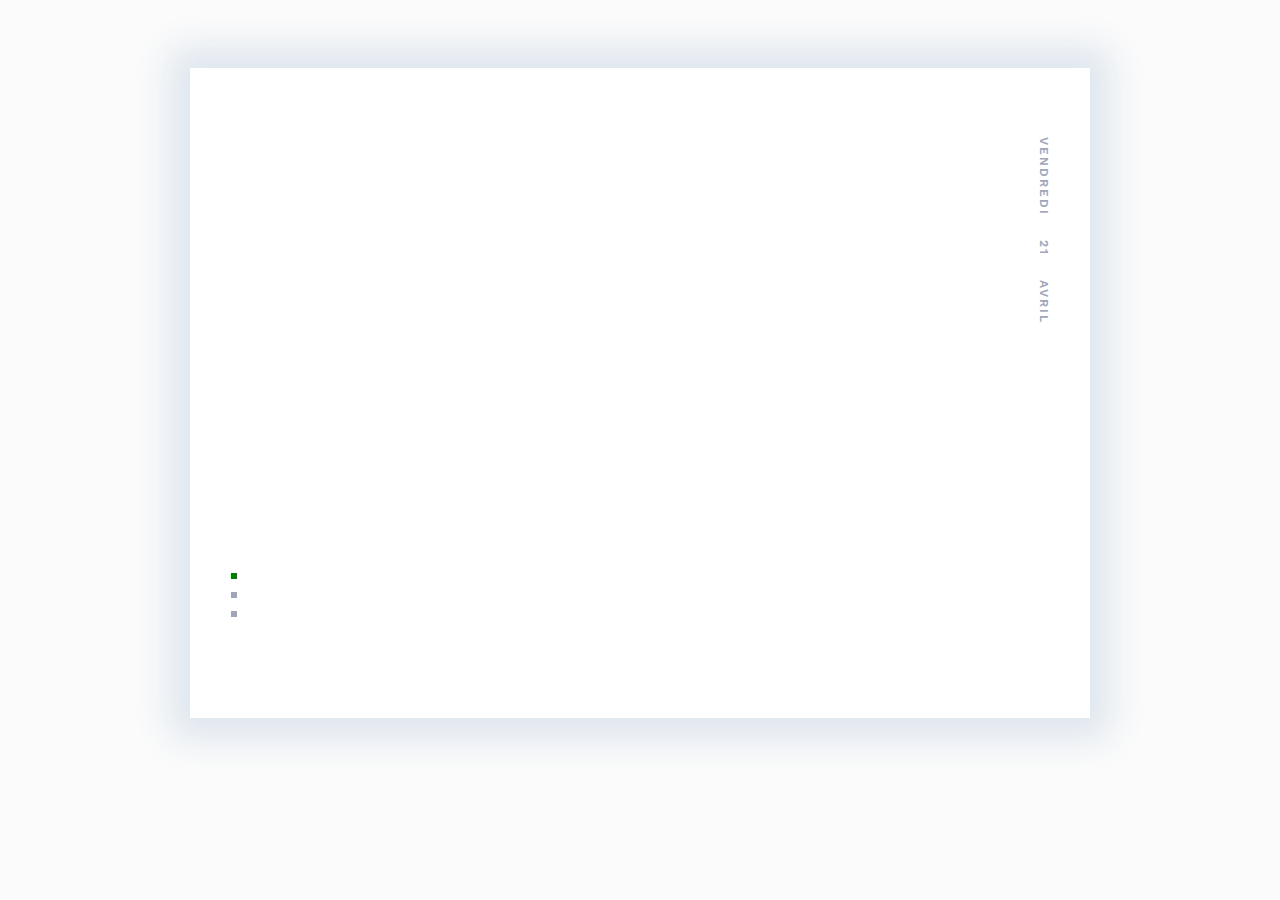
==== index.html @ b353beab "third commit" ====
<!DOCTYPE html>
<html lang="en">
  <head>
    <meta charset="UTF-8" />
    <title>OFPPT-EARTH_DAY</title>
    <link
      rel="stylesheet"
      href="https://cdnjs.cloudflare.com/ajax/libs/normalize/5.0.0/normalize.min.css"
    />
    <link rel="stylesheet" href="./style.css" />
  </head>
  <body>
    <!-- partial:index.partial.html -->
    <div class="slider-wrapper">
      <div class="slider">
        <div class="slide-navigation__squares">
          <div class="squares-wrapper">
            <div class="squares-slider">
              <span class="square"></span>
              <span class="square"></span>
              <span class="square red"></span>
              <span class="square"></span>
              <span class="square"></span>
            </div>
          </div>
        </div>
        <div class="slides-container">
          <div class="slide-wrapper">
            <div class="slide" data-order="1">
              <img src="artem-beliaikin-BpQ-ClsKeXg-unsplash.jpg" alt="" />
              <div class="slide-content">
                <h1>Séminaire</h1>
                <h2>Jour de la Terre</h2>
                <div class="slide-txt">
                  <p>
                    L'OFPPT TEMARA ORGANISE UN SEMINAIRE POUR CELEBRER LA
                    JOURNEE DE LA TERRE, SI VOUS ETES INTERESSES A PARTICIPER A
                    L'EVENEMENT, VEUILLEZ SAISIR VOTRE NOM COMPLET
                    <input
                      type="text"
                      id="nomComplet"
                      placeholder="Votre Nom Complet"
                    />
                    ET TELECHARGER VOTRE INVITATION.
                  </p>
                  <canvas id="canvas"></canvas>

                  <button onclick="generateImage()">
                    Téléchargez votre invitaion
                  </button>
                </div>
              </div>
            </div>
          </div>
        </div>
        <div class="slide-navigation__txt">
          <ul>
            <li><span data-order="1">Vendredi</span></li>
            <li><span data-order="2">21</span></li>
            <li><span data-order="3">Avril</span></li>
          </ul>
        </div>
      </div>
    </div>
    <!-- partial -->
    <script src="https://cdnjs.cloudflare.com/ajax/libs/jquery/3.1.0/jquery.min.js"></script>
    <script src="https://cdnjs.cloudflare.com/ajax/libs/gsap/1.19.0/TweenMax.min.js"></script>
    <script src="./script.js"></script>
    <script>
      function generateImage() {
        // Load the image
        var img = new Image();
        img.onload = function () {
          // Create a canvas element
          var canvas = document.getElementById("canvas");
          canvas.width = img.width;
          canvas.height = img.height;

          // Draw the image on the canvas
          var ctx = canvas.getContext("2d");
          ctx.drawImage(img, 0, 0);

          // Draw the text on the canvas
          var text = document.getElementById("nomComplet").value;
          ctx.font = "150px Arial";
          ctx.fillStyle = "white";
          ctx.fillText(text, 150, 300);

          // Convert the canvas to an image and download it
          var link = document.createElement("a");
          link.href = canvas.toDataURL("image/png");
          link.download =
            "invitation" + document.getElementById("nomComplet").value + ".png";
          document.body.appendChild(link);
          link.click();
          document.body.removeChild(link);
        };
        img.src = "invite.jpg";
      }
    </script>
  </body>
</html>
---- style.css ----
@import url(https://fonts.googleapis.com/css?family=Work+Sans:400,900,800,500,700,600);
*, *::after, *::before {
  box-sizing: border-box;
}

html, body {
  font-size: 6px;
  background: #fbfbfb;
  padding: 40px 20px;
  font-family: "Work Sans", sans-serif;
  -webkit-font-smoothing: antialiased;
  -moz-osx-font-smoothing: grayscale;
}
@media (min-width: 860px) {
  html, body {
    font-size: 8px;
    padding: 30px 50px;
  }
}
@media (min-width: 1200px) {
  html, body {
    font-size: 10px;
  }
}

.slider-wrapper {
  position: relative;
  max-width: 90rem;
  min-width: 480px;
  background: #fff;
  margin: 0 auto;
  overflow: hidden;
  box-shadow: 0 0 35px 20px #DDE5EE;
}
.slider-wrapper .slider {
  position: relative;
  height: 65rem;
  padding: 5rem 0;
}
.slider-wrapper .slider::after {
  content: "";
  display: table;
  clear: both;
}
.slider-wrapper .slider .slide-wrapper {
  position: relative;
  display: block;
  width: 100%;
  height: 100%;
}
.slider-wrapper .slide-navigation__squares, .slider-wrapper .slide-navigation__txt {
  width: 10%;
  position: relative;
  float: left;
  overflow: hidden;
}
.slider-wrapper .slide-navigation__squares::after, .slider-wrapper .slide-navigation__txt::after {
  content: "";
  display: table;
  clear: both;
}
.slider-wrapper .slide-navigation__txt {
  display: block;
  height: 100%;
}
.slider-wrapper .slide-navigation__txt::after {
  content: "";
  display: table;
  clear: both;
}
.slider-wrapper .slide-navigation__txt ul {
  margin: 0;
  list-style: none;
  padding: 0;
  position: absolute;
  display: table-cell;
  width: 30rem;
  transform: rotate(90deg);
  transform-origin: 0;
  margin-left: calc(50% - 0.14rem);
}
.slider-wrapper .slide-navigation__txt ul::after {
  content: "";
  display: table;
  clear: both;
}
.slider-wrapper .slide-navigation__txt li {
  text-transform: uppercase;
  letter-spacing: 0.2rem;
  margin: 0 1.2rem;
  position: relative;
  float: left;
  font-size: 1.2rem;
  font-weight: 600;
  color: #A1A5B8;
}
.slider-wrapper .slide-navigation__txt li span {
  cursor: pointer;
  transition: all 0.5s ease;
  display: block;
}
.slider-wrapper .slide-navigation__txt li span.active {
  transform: scale(1.1, 1.1);
  color: green;
}
.slider-wrapper .slide-navigation__squares {
  display: block;
  height: 100%;
}
.slider-wrapper .slide-navigation__squares .squares-wrapper {
  position: absolute;
  margin-left: calc(50% - 0.4rem);
  bottom: 5rem;
  height: 4.6rem;
  overflow: hidden;
}
.slider-wrapper .slide-navigation__squares .squares-slider {
  position: relative;
  display: block;
  margin-top: -2.5rem;
  transform: translateY(-2.5rem);
}
.slider-wrapper .slide-navigation__squares .square {
  width: 0.6rem;
  height: 0.6rem;
  display: block;
  margin: 1.3rem 0;
  background: #A1A5B8;
}
.slider-wrapper .slide-navigation__squares .square.red {
  background: green;
}
.slider-wrapper .slides-container {
  position: relative;
  width: 80%;
  float: left;
  height: 100%;
}
.slider-wrapper .slide {
  position: absolute;
  display: block;
  width: 100%;
  height: 100%;
  opacity: 0;
  visibility: hidden;
  overflow: hidden;
  z-index: 1;
}
.slider-wrapper .slide img {
  max-width: 100%;
  display: block;
  height: 100%;
  -o-object-fit: cover;
     object-fit: cover;
}
.slider-wrapper .slide .slide-content {
  position: absolute;
  width: 100%;
  height: 100%;
  top: 0;
  left: 0;
  padding: 5rem 5.8rem;
  overflow: hidden;
}
.slider-wrapper .slide .slide-content h1 {
  text-transform: uppercase;
  color: white;
  font-weight: 900;
  font-size: 10rem;
  text-align: center;
  margin: 0;
  opacity: 0.6;
  position: relative;
}
.slider-wrapper .slide .slide-content h2 {
  color: green;
  font-size: 4.8rem;
  max-width: 80%;
  margin: 0;
  margin-top: -6rem;
  font-weight: 900;
  line-height: 1;
  position: relative;
}
.slider-wrapper .slide .slide-txt {
  position: relative;
  display: block;
  width: 100;
  margin-top: 6rem;
}
.slider-wrapper .slide .slide-txt::after {
  content: "";
  display: table;
  clear: both;
}
.slider-wrapper .slide .slide-txt p {
  margin: 0;
  font-weight: 800;
  max-width: 45%;
  color: #000;
  font-size: 1.4rem;
  line-height: 1.4;
  float: left;
  position: relative;
  top: 110px;
  left: 210px;
}

.slider-wrapper .slide .slide-txt button {
  display: block;
  float: right;
  width: 22rem;
  text-align: center;
  background: transparent;
  background-color: transparent;
  border: 0.28rem solid green;
  text-transform: uppercase;
  padding: 0.8rem 0.5rem;
  font-size: 1.5rem;
  color: green;
  font-weight: 600;
  letter-spacing: 0.2rem;
  outline: none;
  overflow: hidden;
  position: relative;
  top: 270px;
}
.slider-wrapper .slide .slide-txt button:hover {
  border: 0.28rem solid #fff;
  background-color: green;
  color: #fff;
  cursor: pointer;
  transform: scale(1.2,1.1);
  border-radius: 10px;
}
input{
  border-radius: 4px;
}
input:focus{
  outline: 2px solid lightseagreen;
  border: none;
}

@media (min-width: 576px) { 
  .slider-wrapper .slide .slide-txt p {
    position: relative;
    top: 110px;
    left: 210px;
  }
  
  .slider-wrapper .slide .slide-txt button {
    position: relative;
    top: 270px;
  }
}

/* // Medium devices (tablets, 768px and up) */
@media (min-width: 768px) { 

 }

/* // Large devices (desktops, 992px and up) */
@media (min-width: 992px) { 

 }

/* // X-Large devices (large desktops, 1200px and up) */
@media (min-width: 1200px) { 

 } 

/* /* // XX-Large devices (larger desktops, 1400px and up) */
@media (min-width: 1400px) { 
  .main-title{
      color: red;
  }
}

#canvas{
  display:none;
}
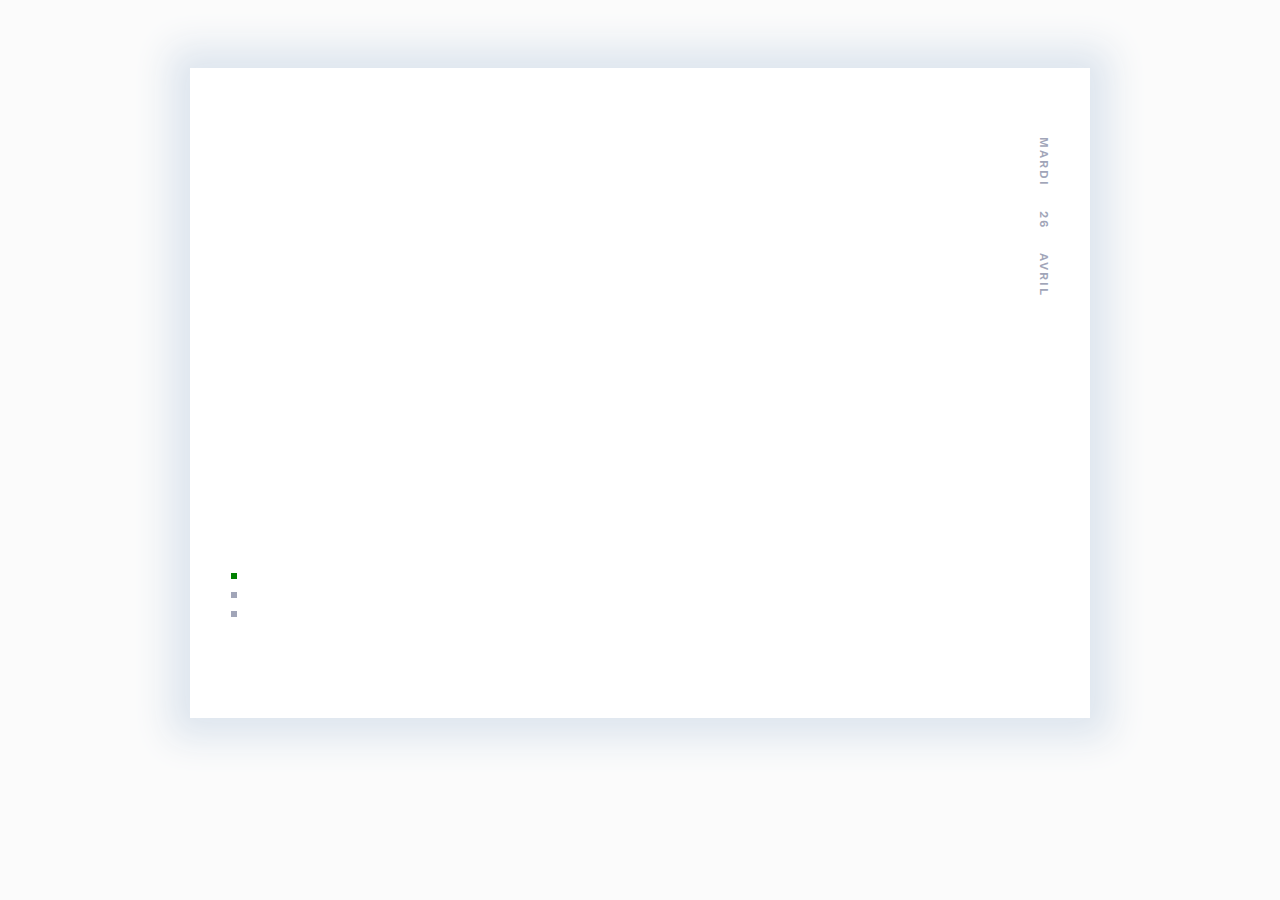
==== commit 700e8cd0: "fourth commit" ====
--- a/index.html
+++ b/index.html
@@ -55,8 +55,8 @@
         </div>
         <div class="slide-navigation__txt">
           <ul>
-            <li><span data-order="1">Vendredi</span></li>
-            <li><span data-order="2">21</span></li>
+            <li><span data-order="1">Mardi</span></li>
+            <li><span data-order="2">26</span></li>
             <li><span data-order="3">Avril</span></li>
           </ul>
         </div>
@@ -82,9 +82,9 @@
 
           // Draw the text on the canvas
           var text = document.getElementById("nomComplet").value;
-          ctx.font = "150px Arial";
-          ctx.fillStyle = "white";
-          ctx.fillText(text, 150, 300);
+          ctx.font = "43px bolder Consolas";
+          ctx.fillStyle = "black";
+          ctx.fillText(text, 20, 370);
 
           // Convert the canvas to an image and download it
           var link = document.createElement("a");
--- a/style.css
+++ b/style.css
@@ -27,6 +27,7 @@
   position: relative;
   max-width: 90rem;
   min-width: 480px;
+  height:100%;
   background: #fff;
   margin: 0 auto;
   overflow: hidden;
@@ -184,6 +185,8 @@
 }
 .slider-wrapper .slide .slide-txt {
   position: relative;
+  top: 25%;
+  left: 35%;
   display: block;
   width: 100;
   margin-top: 6rem;
@@ -196,19 +199,15 @@
 .slider-wrapper .slide .slide-txt p {
   margin: 0;
   font-weight: 800;
-  max-width: 45%;
+  max-width: 65%;
   color: #000;
   font-size: 1.4rem;
   line-height: 1.4;
-  float: left;
-  position: relative;
-  top: 110px;
-  left: 210px;
+  
 }
 
 .slider-wrapper .slide .slide-txt button {
   display: block;
-  float: right;
   width: 22rem;
   text-align: center;
   background: transparent;
@@ -222,8 +221,7 @@
   letter-spacing: 0.2rem;
   outline: none;
   overflow: hidden;
-  position: relative;
-  top: 270px;
+  
 }
 .slider-wrapper .slide .slide-txt button:hover {
   border: 0.28rem solid #fff;
@@ -241,24 +239,22 @@
   border: none;
 }
 
-@media (min-width: 576px) { 
-  .slider-wrapper .slide .slide-txt p {
-    position: relative;
-    top: 110px;
-    left: 210px;
+@media (max-width: 576px) { 
+  body{
+    height:100vh !important;
   }
   
-  .slider-wrapper .slide .slide-txt button {
-    position: relative;
-    top: 270px;
-  }
+
 }
 
 /* // Medium devices (tablets, 768px and up) */
-@media (min-width: 768px) { 
-
- }
-
+@media (max-width: 768px) { 
+  .slider-wrapper .slide .slide-txt {
+    top:25% ;
+    left:25%;
+  }
+
+}
 /* // Large devices (desktops, 992px and up) */
 @media (min-width: 992px) { 
 
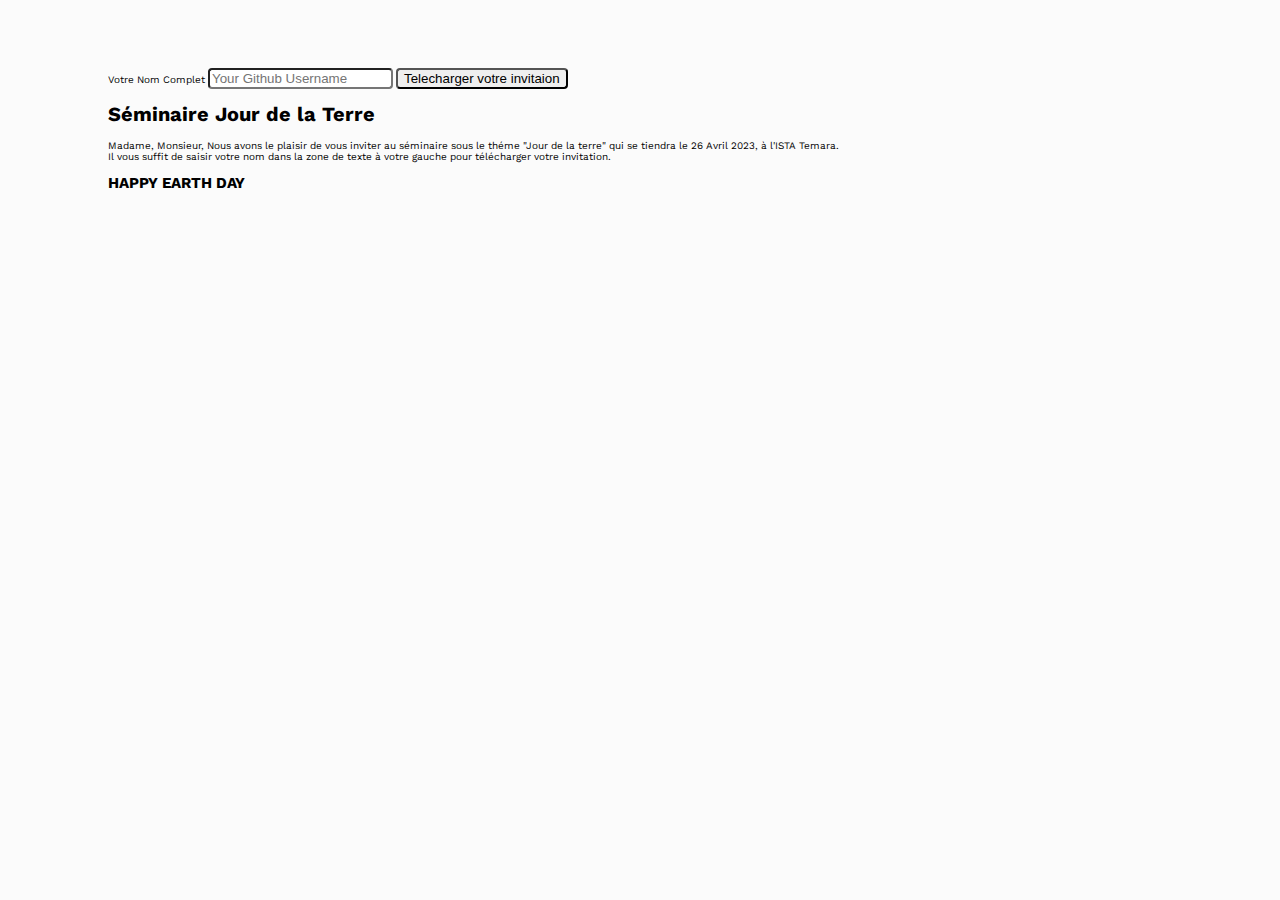
==== commit 79e18735: "sixth commit" ====
--- a/index.html
+++ b/index.html
@@ -1,102 +1,57 @@
 <!DOCTYPE html>
 <html lang="en">
-  <head>
-    <meta charset="UTF-8" />
-    <title>OFPPT-EARTH_DAY</title>
-    <link
-      rel="stylesheet"
-      href="https://cdnjs.cloudflare.com/ajax/libs/normalize/5.0.0/normalize.min.css"
-    />
-    <link rel="stylesheet" href="./style.css" />
-  </head>
-  <body>
-    <!-- partial:index.partial.html -->
-    <div class="slider-wrapper">
-      <div class="slider">
-        <div class="slide-navigation__squares">
-          <div class="squares-wrapper">
-            <div class="squares-slider">
-              <span class="square"></span>
-              <span class="square"></span>
-              <span class="square red"></span>
-              <span class="square"></span>
-              <span class="square"></span>
-            </div>
-          </div>
+<head>
+    <meta charset="UTF-8">
+    <meta http-equiv="X-UA-Compatible" content="IE=edge">
+    <meta name="viewport" content="width=device-width, initial-scale=1.0">
+    <title>Document</title>
+    <link rel="stylesheet" href="style.css">
+</head>
+<body>
+    <section class="form-container">
+        <form action="" method="get" class="form">
+            <label for="username">Votre Nom Complet</label>
+            <input type="text" name="username" id="username" class="username-bar" required
+                placeholder="Your Github Username">
+            <input type="button" onclick="generateImage()" value="Telecharger votre invitaion" class="submit-btn">
+        </form>
+        <div class="sidebar">
+            <h1>Séminaire Jour de la Terre</h1>
+            <p>Madame, Monsieur, Nous avons le plaisir de vous inviter au séminaire sous le théme "Jour de la terre" qui se tiendra le 26 Avril 2023, à l'ISTA Temara. <br>Il vous suffit de saisir votre nom dans la zone de texte à votre gauche pour télécharger votre invitation.</p>
+            <h2>HAPPY EARTH DAY </h2>
         </div>
-        <div class="slides-container">
-          <div class="slide-wrapper">
-            <div class="slide" data-order="1">
-              <img src="artem-beliaikin-BpQ-ClsKeXg-unsplash.jpg" alt="" />
-              <div class="slide-content">
-                <h1>Séminaire</h1>
-                <h2>Jour de la Terre</h2>
-                <div class="slide-txt">
-                  <p>
-                    L'OFPPT TEMARA ORGANISE UN SEMINAIRE POUR CELEBRER LA
-                    JOURNEE DE LA TERRE, SI VOUS ETES INTERESSES A PARTICIPER A
-                    L'EVENEMENT, VEUILLEZ SAISIR VOTRE NOM COMPLET
-                    <input
-                      type="text"
-                      id="nomComplet"
-                      placeholder="Votre Nom Complet"
-                    />
-                    ET TELECHARGER VOTRE INVITATION.
-                  </p>
-                  <canvas id="canvas"></canvas>
-
-                  <button onclick="generateImage()">
-                    Téléchargez votre invitaion
-                  </button>
-                </div>
-              </div>
-            </div>
-          </div>
-        </div>
-        <div class="slide-navigation__txt">
-          <ul>
-            <li><span data-order="1">Mardi</span></li>
-            <li><span data-order="2">26</span></li>
-            <li><span data-order="3">Avril</span></li>
-          </ul>
-        </div>
-      </div>
-    </div>
-    <!-- partial -->
-    <script src="https://cdnjs.cloudflare.com/ajax/libs/jquery/3.1.0/jquery.min.js"></script>
-    <script src="https://cdnjs.cloudflare.com/ajax/libs/gsap/1.19.0/TweenMax.min.js"></script>
-    <script src="./script.js"></script>
+    </section>
     <script>
-      function generateImage() {
-        // Load the image
-        var img = new Image();
-        img.onload = function () {
-          // Create a canvas element
-          var canvas = document.getElementById("canvas");
-          canvas.width = img.width;
-          canvas.height = img.height;
-
-          // Draw the image on the canvas
-          var ctx = canvas.getContext("2d");
-          ctx.drawImage(img, 0, 0);
-
-          // Draw the text on the canvas
-          var text = document.getElementById("nomComplet").value;
-          ctx.font = "43px bolder Consolas";
-          ctx.fillStyle = "black";
-          ctx.fillText(text, 20, 370);
-
-          // Convert the canvas to an image and download it
-          var link = document.createElement("a");
-          link.href = canvas.toDataURL("image/png");
-          link.download =
-            "invitation" + document.getElementById("nomComplet").value + ".png";
-          document.body.appendChild(link);
-          link.click();
-          document.body.removeChild(link);
-        };
-        img.src = "invite.jpg";
-      }
-    </script>
-  </body>
-</html>
+        function generateImage() {
+          // Load the image
+          var img = new Image();
+          img.onload = function () {
+            // Create a canvas element
+            var canvas = document.getElementById("canvas");
+            canvas.width = img.width;
+            canvas.height = img.height;
+  
+            // Draw the image on the canvas
+            var ctx = canvas.getContext("2d");
+            ctx.drawImage(img, 0, 0);
+  
+            // Draw the text on the canvas
+            var text = document.getElementById("nomComplet").value;
+            ctx.font = "43px bolder Consolas";
+            ctx.fillStyle = "black";
+            ctx.fillText(text, 20, 370);
+  
+            // Convert the canvas to an image and download it
+            var link = document.createElement("a");
+            link.href = canvas.toDataURL("image/png");
+            link.download =
+              "invitation" + document.getElementById("nomComplet").value + ".png";
+            document.body.appendChild(link);
+            link.click();
+            document.body.removeChild(link);
+          };
+          img.src = "invite.jpg";
+        }
+      </script>
+</body>
+</html>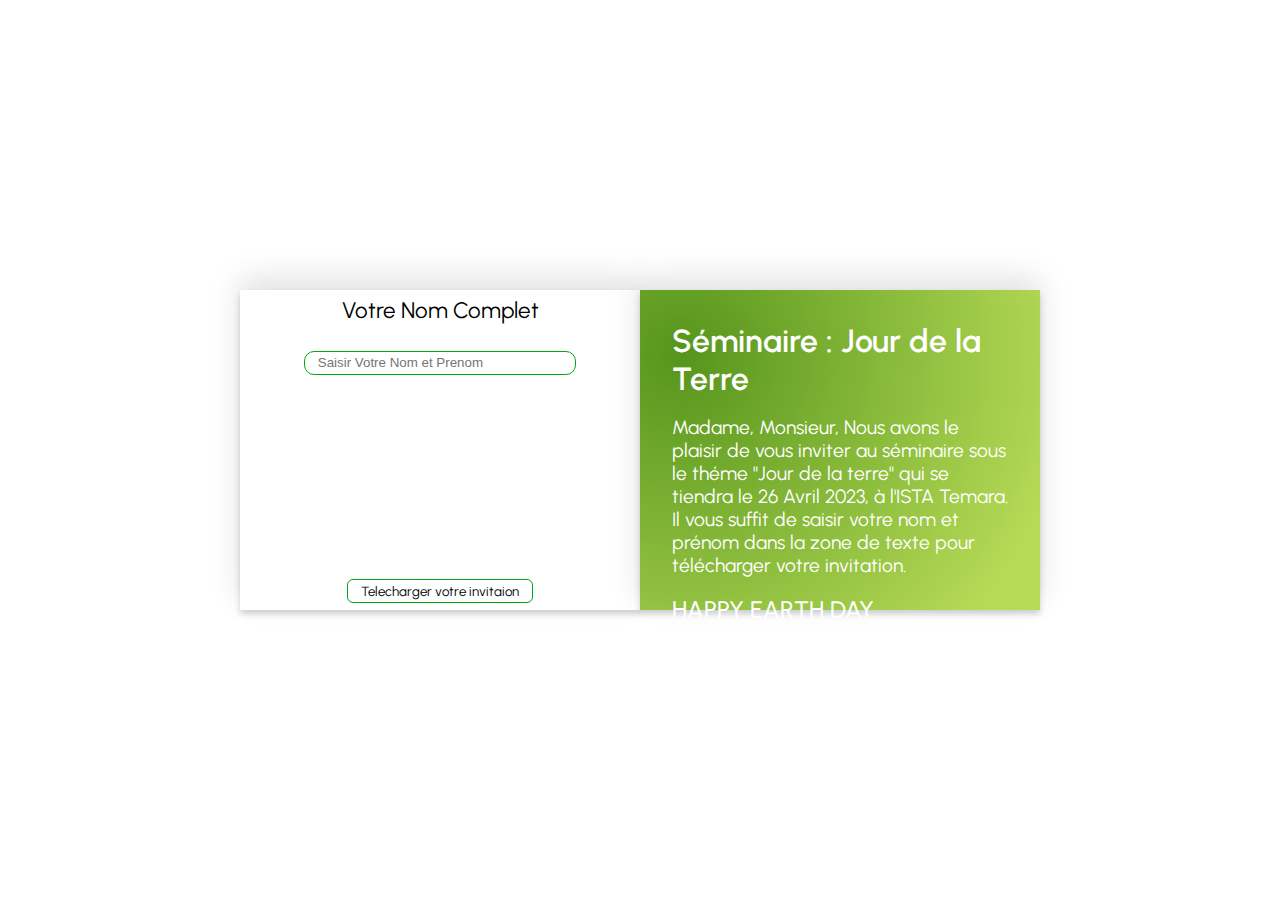
==== commit 619be982: "added last version" ====
--- a/index.html
+++ b/index.html
@@ -1,57 +1,84 @@
 <!DOCTYPE html>
 <html lang="en">
-<head>
-    <meta charset="UTF-8">
-    <meta http-equiv="X-UA-Compatible" content="IE=edge">
-    <meta name="viewport" content="width=device-width, initial-scale=1.0">
-    <title>Document</title>
-    <link rel="stylesheet" href="style.css">
-</head>
-<body>
+  <head>
+    <meta charset="UTF-8" />
+    <meta http-equiv="X-UA-Compatible" content="IE=edge" />
+    <meta name="viewport" content="width=device-width, initial-scale=1.0" />
+    <title>EARTH DAY OFPPT-TEMARA</title>
+    <link rel="stylesheet" href="style.css" />
+  </head>
+  <body>
     <section class="form-container">
-        <form action="" method="get" class="form">
-            <label for="username">Votre Nom Complet</label>
-            <input type="text" name="username" id="username" class="username-bar" required
-                placeholder="Your Github Username">
-            <input type="button" onclick="generateImage()" value="Telecharger votre invitaion" class="submit-btn">
-        </form>
-        <div class="sidebar">
-            <h1>Séminaire Jour de la Terre</h1>
-            <p>Madame, Monsieur, Nous avons le plaisir de vous inviter au séminaire sous le théme "Jour de la terre" qui se tiendra le 26 Avril 2023, à l'ISTA Temara. <br>Il vous suffit de saisir votre nom dans la zone de texte à votre gauche pour télécharger votre invitation.</p>
-            <h2>HAPPY EARTH DAY </h2>
-        </div>
+      <form class="form">
+        <label for="username">Votre Nom Complet</label>
+        <input
+          type="text"
+          name="username"
+          id="nomComplet"
+          class="username-bar"
+          required
+          placeholder="Saisir Votre Nom et Prenom"
+        />
+        <canvas id="canvas"></canvas>
+
+        <button type="button" onclick="generateImage()" class="submit-btn">
+          Telecharger votre invitaion
+        </button>
+      </form>
+      <div class="sidebar">
+        <h1>Séminaire : Jour de la Terre</h1>
+        <p>
+          Madame, Monsieur, Nous avons le plaisir de vous inviter au séminaire
+          sous le théme "Jour de la terre" qui se tiendra le 26 Avril 2023, à
+          l'ISTA Temara. <br />Il vous suffit de saisir votre nom et prénom dans
+          la zone de texte pour télécharger votre invitation.
+        </p>
+        <h2>HAPPY EARTH DAY</h2>
+      </div>
     </section>
     <script>
-        function generateImage() {
-          // Load the image
-          var img = new Image();
-          img.onload = function () {
-            // Create a canvas element
-            var canvas = document.getElementById("canvas");
-            canvas.width = img.width;
-            canvas.height = img.height;
-  
-            // Draw the image on the canvas
-            var ctx = canvas.getContext("2d");
-            ctx.drawImage(img, 0, 0);
-  
-            // Draw the text on the canvas
-            var text = document.getElementById("nomComplet").value;
-            ctx.font = "43px bolder Consolas";
+      function generateImage() {
+        // Load the image
+        var img = new Image();
+        img.onload = function () {
+          // Create a canvas element
+          var canvas = document.getElementById("canvas");
+          canvas.width = img.width;
+          canvas.height = img.height;
+
+          // Draw the image on the canvas
+          var ctx = canvas.getContext("2d");
+          ctx.drawImage(img, 0, 0);
+
+          // Draw the text on the canvas
+          var text = document.getElementById("nomComplet").value;
+          alert(text.length)
+          if (text.length < 13) {
+            ctx.font = "40px bolder Consolas";
             ctx.fillStyle = "black";
-            ctx.fillText(text, 20, 370);
-  
-            // Convert the canvas to an image and download it
-            var link = document.createElement("a");
-            link.href = canvas.toDataURL("image/png");
-            link.download =
-              "invitation" + document.getElementById("nomComplet").value + ".png";
-            document.body.appendChild(link);
-            link.click();
-            document.body.removeChild(link);
-          };
-          img.src = "invite.jpg";
-        }
-      </script>
-</body>
-</html>+            ctx.fillText(text, 40, 370);
+          } else if (text.length > 17 && text.length < 25) {
+            ctx.font = "32px bolder Consolas";
+            ctx.fillStyle = "black";
+            ctx.fillText(text, 10, 370);
+          } else {
+            ctx.font = "26px bolder Consolas";
+            ctx.fillStyle = "black";
+            ctx.fillText(text, 10, 370);
+            
+          }
+
+          // Convert the canvas to an image and download it
+          var link = document.createElement("a");
+          link.href = canvas.toDataURL("image/png");
+          link.download =
+            "invitation" + document.getElementById("nomComplet").value + ".png";
+          document.body.appendChild(link);
+          link.click();
+          document.body.removeChild(link);
+        };
+        img.src = "invite.jpg";
+      }
+    </script>
+  </body>
+</html>
--- a/style.css
+++ b/style.css
@@ -1,277 +1,114 @@
-@import url(https://fonts.googleapis.com/css?family=Work+Sans:400,900,800,500,700,600);
-*, *::after, *::before {
+@import url("https://fonts.googleapis.com/css2?family=Urbanist:wght@400;500;600&display=swap");
+h1 {
+  font-family: "Urbanist";
+  font-weight: 600;
+  color: #ffffff;
+}
+
+h2 {
+  font-family: "Urbanist";
+  font-weight: 500;
+  color: #ffffff;
+}
+
+label {
+  font-family: "Urbanist";
+  font-size: 1.4rem;
+}
+
+p {
+  font-family: "Urbanist";
+  font-weight: 400;
+  font-size: 1.2rem;
+  color: #ffffff;
+}
+
+* {
+  padding: 0;
+  margin: 0;
   box-sizing: border-box;
 }
 
-html, body {
-  font-size: 6px;
-  background: #fbfbfb;
-  padding: 40px 20px;
-  font-family: "Work Sans", sans-serif;
-  -webkit-font-smoothing: antialiased;
-  -moz-osx-font-smoothing: grayscale;
-}
-@media (min-width: 860px) {
-  html, body {
-    font-size: 8px;
-    padding: 30px 50px;
-  }
-}
-@media (min-width: 1200px) {
-  html, body {
-    font-size: 10px;
-  }
+body {
+  background-image: url('6772284.jpg');
+  height: 100vh;
 }
 
-.slider-wrapper {
-  position: relative;
-  max-width: 90rem;
-  min-width: 480px;
-  height:100%;
-  background: #fff;
-  margin: 0 auto;
-  overflow: hidden;
-  box-shadow: 0 0 35px 20px #DDE5EE;
+.form-container {
+  height: 100%;
+  width: auto;
+  display: flex;
+  justify-content: center;
+  align-items: center;
 }
-.slider-wrapper .slider {
-  position: relative;
-  height: 65rem;
-  padding: 5rem 0;
+.form-container .form {
+  box-shadow: rgba(0, 0, 0, 0.12) 0px -12px 30px, rgba(0, 0, 0, 0.178) 0px 4px 6px;
+  padding: 2rem;
+  background-color: #ffffff;
+  display: flex;
+  flex-direction: column;
+  align-items: center;
+  justify-content: center;
+  gap: 3vh;
+  height: 20rem;
+  width: 25rem;
 }
-.slider-wrapper .slider::after {
-  content: "";
-  display: table;
-  clear: both;
+.form-container .form .submit-btn {
+  background-color: transparent;
+  padding: 0.2rem 0.8rem;
+  border: 1px solid #01a70f;
+  cursor: pointer;
+  font-family: "Urbanist";
+  font-weight: 400;
+  height:7vh ;
+  border-radius: 6px;
+
+
 }
-.slider-wrapper .slider .slide-wrapper {
-  position: relative;
-  display: block;
-  width: 100%;
-  height: 100%;
+.form-container .form .submit-btn:hover {
+  border: 1px dashed black;
+  background-color: #01a70f;
+  color: white;
 }
-.slider-wrapper .slide-navigation__squares, .slider-wrapper .slide-navigation__txt {
-  width: 10%;
-  position: relative;
-  float: left;
-  overflow: hidden;
+.form-container .form .submit-btn:active {
+  background-color: #01a70f;
+  color: white;
 }
-.slider-wrapper .slide-navigation__squares::after, .slider-wrapper .slide-navigation__txt::after {
-  content: "";
-  display: table;
-  clear: both;
+.form-container .form .username-bar {
+  border: 1px solid #01a70f;
+  padding: 0.2rem 0.8rem;
+  height:7vh ;
+  width: 17rem;
+  border-radius: 10px;
 }
-.slider-wrapper .slide-navigation__txt {
-  display: block;
-  height: 100%;
+.form-container .sidebar {
+  box-shadow: rgba(0, 0, 0, 0.12) 0px -12px 30px, rgba(0, 0, 0, 0.178) 0px 4px 6px;
+  padding: 2rem;
+  display: flex;
+  flex-direction: column;
+  gap: 2vh;
+  height: 20rem;
+  width: 25rem;
+  background: radial-gradient(circle at 10% 20%, rgb(85, 149, 27) 0.1%, rgb(183, 219, 87) 90%);
 }
-.slider-wrapper .slide-navigation__txt::after {
-  content: "";
-  display: table;
-  clear: both;
-}
-.slider-wrapper .slide-navigation__txt ul {
-  margin: 0;
-  list-style: none;
-  padding: 0;
-  position: absolute;
-  display: table-cell;
-  width: 30rem;
-  transform: rotate(90deg);
-  transform-origin: 0;
-  margin-left: calc(50% - 0.14rem);
-}
-.slider-wrapper .slide-navigation__txt ul::after {
-  content: "";
-  display: table;
-  clear: both;
-}
-.slider-wrapper .slide-navigation__txt li {
-  text-transform: uppercase;
-  letter-spacing: 0.2rem;
-  margin: 0 1.2rem;
-  position: relative;
-  float: left;
-  font-size: 1.2rem;
-  font-weight: 600;
-  color: #A1A5B8;
-}
-.slider-wrapper .slide-navigation__txt li span {
-  cursor: pointer;
-  transition: all 0.5s ease;
-  display: block;
-}
-.slider-wrapper .slide-navigation__txt li span.active {
-  transform: scale(1.1, 1.1);
-  color: green;
-}
-.slider-wrapper .slide-navigation__squares {
-  display: block;
-  height: 100%;
-}
-.slider-wrapper .slide-navigation__squares .squares-wrapper {
-  position: absolute;
-  margin-left: calc(50% - 0.4rem);
-  bottom: 5rem;
-  height: 4.6rem;
-  overflow: hidden;
-}
-.slider-wrapper .slide-navigation__squares .squares-slider {
-  position: relative;
-  display: block;
-  margin-top: -2.5rem;
-  transform: translateY(-2.5rem);
-}
-.slider-wrapper .slide-navigation__squares .square {
-  width: 0.6rem;
-  height: 0.6rem;
-  display: block;
-  margin: 1.3rem 0;
-  background: #A1A5B8;
-}
-.slider-wrapper .slide-navigation__squares .square.red {
-  background: green;
-}
-.slider-wrapper .slides-container {
-  position: relative;
-  width: 80%;
-  float: left;
-  height: 100%;
-}
-.slider-wrapper .slide {
-  position: absolute;
-  display: block;
-  width: 100%;
-  height: 100%;
-  opacity: 0;
-  visibility: hidden;
-  overflow: hidden;
-  z-index: 1;
-}
-.slider-wrapper .slide img {
-  max-width: 100%;
-  display: block;
-  height: 100%;
-  -o-object-fit: cover;
-     object-fit: cover;
-}
-.slider-wrapper .slide .slide-content {
-  position: absolute;
-  width: 100%;
-  height: 100%;
-  top: 0;
-  left: 0;
-  padding: 5rem 5.8rem;
-  overflow: hidden;
-}
-.slider-wrapper .slide .slide-content h1 {
-  text-transform: uppercase;
-  color: white;
-  font-weight: 900;
-  font-size: 10rem;
-  text-align: center;
-  margin: 0;
-  opacity: 0.6;
-  position: relative;
-}
-.slider-wrapper .slide .slide-content h2 {
-  color: green;
-  font-size: 4.8rem;
-  max-width: 80%;
-  margin: 0;
-  margin-top: -6rem;
-  font-weight: 900;
-  line-height: 1;
-  position: relative;
-}
-.slider-wrapper .slide .slide-txt {
-  position: relative;
-  top: 25%;
-  left: 35%;
-  display: block;
-  width: 100;
-  margin-top: 6rem;
-}
-.slider-wrapper .slide .slide-txt::after {
-  content: "";
-  display: table;
-  clear: both;
-}
-.slider-wrapper .slide .slide-txt p {
-  margin: 0;
-  font-weight: 800;
-  max-width: 65%;
-  color: #000;
-  font-size: 1.4rem;
-  line-height: 1.4;
-  
+.form-container .sidebar h2 {
+  margin-top: auto;
 }
 
-.slider-wrapper .slide .slide-txt button {
-  display: block;
-  width: 22rem;
-  text-align: center;
-  background: transparent;
-  background-color: transparent;
-  border: 0.28rem solid green;
-  text-transform: uppercase;
-  padding: 0.8rem 0.5rem;
-  font-size: 1.5rem;
-  color: green;
-  font-weight: 600;
-  letter-spacing: 0.2rem;
-  outline: none;
-  overflow: hidden;
-  
-}
-.slider-wrapper .slide .slide-txt button:hover {
-  border: 0.28rem solid #fff;
-  background-color: green;
-  color: #fff;
-  cursor: pointer;
-  transform: scale(1.2,1.1);
-  border-radius: 10px;
-}
-input{
-  border-radius: 4px;
-}
-input:focus{
-  outline: 2px solid lightseagreen;
-  border: none;
-}
-
-@media (max-width: 576px) { 
-  body{
-    height:100vh !important;
-  }
-  
-
-}
-
-/* // Medium devices (tablets, 768px and up) */
-@media (max-width: 768px) { 
-  .slider-wrapper .slide .slide-txt {
-    top:25% ;
-    left:25%;
+@media screen and (max-width: 524px) {
+  .form-container {
+    flex-direction: column;
   }
 
-}
-/* // Large devices (desktops, 992px and up) */
-@media (min-width: 992px) { 
+  .form {
+    margin-top: 2rem;
+    height: 8rem;
+    width: 8rem;
+  }
 
- }
-
-/* // X-Large devices (large desktops, 1200px and up) */
-@media (min-width: 1200px) { 
-
- } 
-
-/* /* // XX-Large devices (larger desktops, 1400px and up) */
-@media (min-width: 1400px) { 
-  .main-title{
-      color: red;
+  .sidebar {
+    margin-bottom: 2rem;
+    height: 8rem;
+    width: 8rem;
   }
-}
-
-#canvas{
-  display:none;
 }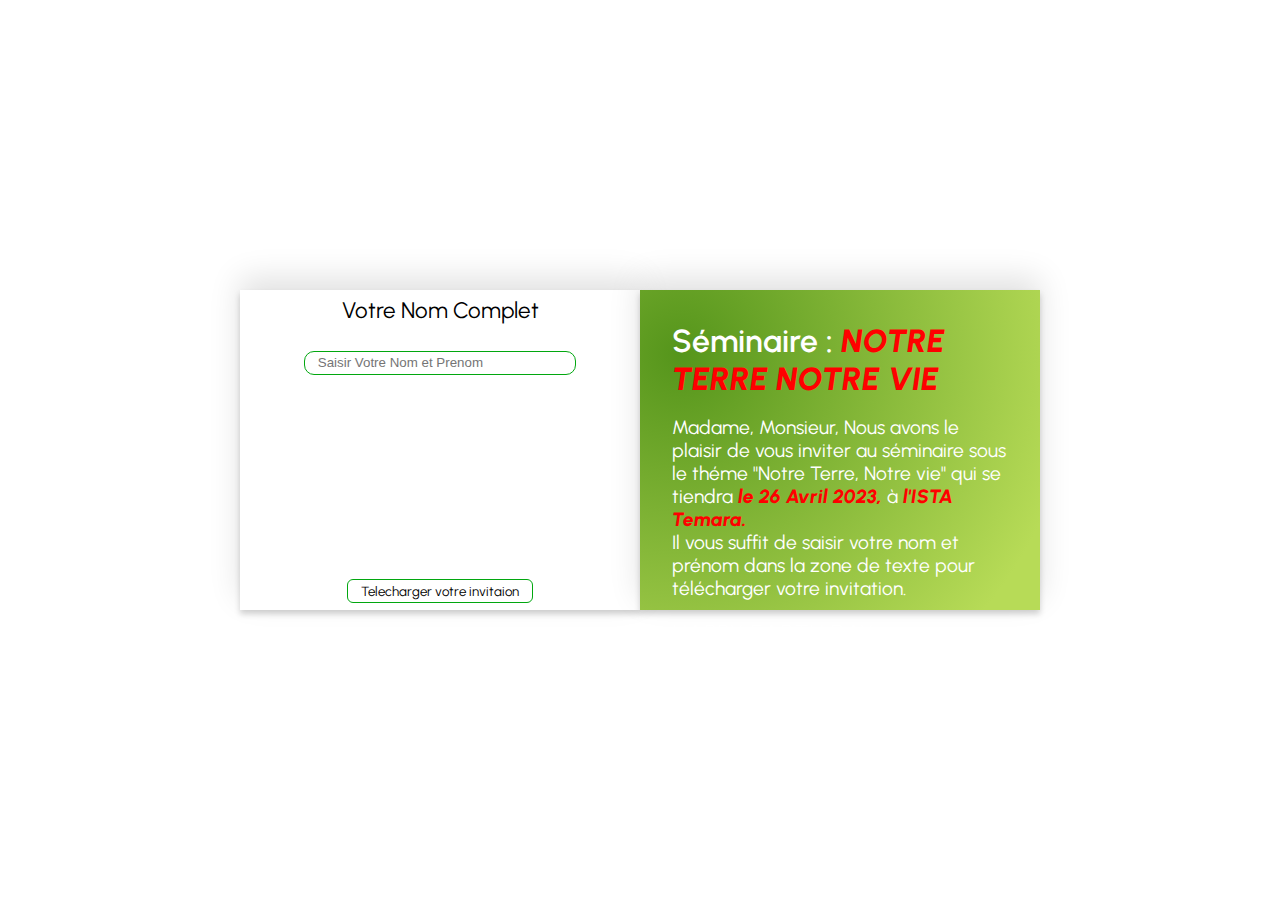
==== commit 6bfe5241: "update page last hopefully" ====
--- a/index.html
+++ b/index.html
@@ -1,84 +1,92 @@
 <!DOCTYPE html>
 <html lang="en">
-  <head>
-    <meta charset="UTF-8" />
-    <meta http-equiv="X-UA-Compatible" content="IE=edge" />
-    <meta name="viewport" content="width=device-width, initial-scale=1.0" />
-    <title>EARTH DAY OFPPT-TEMARA</title>
-    <link rel="stylesheet" href="style.css" />
-  </head>
-  <body>
-    <section class="form-container">
-      <form class="form">
-        <label for="username">Votre Nom Complet</label>
-        <input
-          type="text"
-          name="username"
-          id="nomComplet"
-          class="username-bar"
-          required
-          placeholder="Saisir Votre Nom et Prenom"
-        />
-        <canvas id="canvas"></canvas>
 
-        <button type="button" onclick="generateImage()" class="submit-btn">
-          Telecharger votre invitaion
-        </button>
-      </form>
-      <div class="sidebar">
-        <h1>Séminaire : Jour de la Terre</h1>
-        <p>
-          Madame, Monsieur, Nous avons le plaisir de vous inviter au séminaire
-          sous le théme "Jour de la terre" qui se tiendra le 26 Avril 2023, à
-          l'ISTA Temara. <br />Il vous suffit de saisir votre nom et prénom dans
-          la zone de texte pour télécharger votre invitation.
-        </p>
-        <h2>HAPPY EARTH DAY</h2>
-      </div>
-    </section>
-    <script>
-      function generateImage() {
-        // Load the image
-        var img = new Image();
-        img.onload = function () {
-          // Create a canvas element
-          var canvas = document.getElementById("canvas");
-          canvas.width = img.width;
-          canvas.height = img.height;
+<head>
+  <meta charset="UTF-8" />
+  <meta http-equiv="X-UA-Compatible" content="IE=edge" />
+  <meta name="viewport" content="width=device-width, initial-scale=1.0" />
+  <title>EARTH DAY OFPPT-TEMARA</title>
+  <link rel="stylesheet" href="style.css" />
+</head>
 
-          // Draw the image on the canvas
-          var ctx = canvas.getContext("2d");
-          ctx.drawImage(img, 0, 0);
+<body>
+  <section class="form-container">
+    <form class="form">
+      <label for="username">Votre Nom Complet</label>
+      <input type="text" name="username" id="nomComplet" class="username-bar" required
+        placeholder="Saisir Votre Nom et Prenom" />
+      <canvas id="canvas"></canvas>
 
-          // Draw the text on the canvas
-          var text = document.getElementById("nomComplet").value;
-          alert(text.length)
-          if (text.length < 13) {
-            ctx.font = "40px bolder Consolas";
-            ctx.fillStyle = "black";
-            ctx.fillText(text, 40, 370);
-          } else if (text.length > 17 && text.length < 25) {
-            ctx.font = "32px bolder Consolas";
-            ctx.fillStyle = "black";
-            ctx.fillText(text, 10, 370);
-          } else {
-            ctx.font = "26px bolder Consolas";
-            ctx.fillStyle = "black";
-            ctx.fillText(text, 10, 370);
-            
-          }
+      <button type="button" onclick="generateImage()" class="submit-btn">
+        Telecharger votre invitaion
+      </button>
+    </form>
+    <div class="sidebar">
+      <h1>
+        Séminaire :
+        <i style="color: red; font-weight: 800; font-size: 1em">NOTRE TERRE NOTRE VIE</i>
+      </h1>
+      <p>
+        Madame, Monsieur, Nous avons le plaisir de vous inviter au séminaire
+        sous le théme "Notre Terre, Notre vie" qui se tiendra
+        <i style="color: red; font-weight: 800; font-size: 1em">le 26 Avril 2023,</i>
+        à
+        <i style="color: red; font-weight: 800; font-size: 1em">l'ISTA Temara.</i>
+        <br />Il vous suffit de saisir votre nom et prénom dans la zone de
+        texte pour télécharger votre invitation.
+      </p>
+      <h2>HAPPY EARTH DAY</h2>
+    </div>
+  </section>
+  <script>
+    function sleep(ms) {
+      return new Promise((res) => setTimeout(res, ms));
+    }
+    async function generateImage() {
+      // Load the image
+      var img = new Image();
+      img.onload = function () {
+        // Create a canvas element
+        var canvas = document.getElementById("canvas");
+        canvas.width = img.width;
+        canvas.height = img.height;
 
-          // Convert the canvas to an image and download it
-          var link = document.createElement("a");
-          link.href = canvas.toDataURL("image/png");
-          link.download =
-            "invitation" + document.getElementById("nomComplet").value + ".png";
-          document.body.appendChild(link);
-          link.click();
-          document.body.removeChild(link);
-        };
-        img.src = "invite.jpg";
-      }
-    </script>
-  </body>
-</html>
+        // Draw the image on the canvas
+        var ctx = canvas.getContext("2d");
+        ctx.drawImage(img, 0, 0);
+
+        // Draw the text on the canvas
+        var text = document.getElementById("nomComplet").value;
+        if (text.length < 15) {
+          ctx.font = "40px bolder Consolas";
+          ctx.fillStyle = "black";
+          ctx.fillText(text, 40, 370);
+        } else if (text.length > 15 && text.length < 22) {
+          ctx.font = "32px bolder Consolas";
+          ctx.fillStyle = "black";
+          ctx.fillText(text, 20, 370);
+        } else {
+          ctx.font = "26px bolder Consolas";
+          ctx.fillStyle = "black";
+          ctx.fillText(text, 10, 370);
+        }
+
+        // Convert the canvas to an image and download it
+        var link = document.createElement("a");
+        link.href = canvas.toDataURL("image/png");
+        link.download =
+          "Invitation " +
+          document.getElementById("nomComplet").value +
+          ".png";
+        document.body.appendChild(link);
+        link.click();
+        document.body.removeChild(link);
+      };
+      img.src = "carte.jpg";
+      await sleep(5000);
+      window.location.replace("thank.html");
+    }
+  </script>
+</body>
+
+</html>